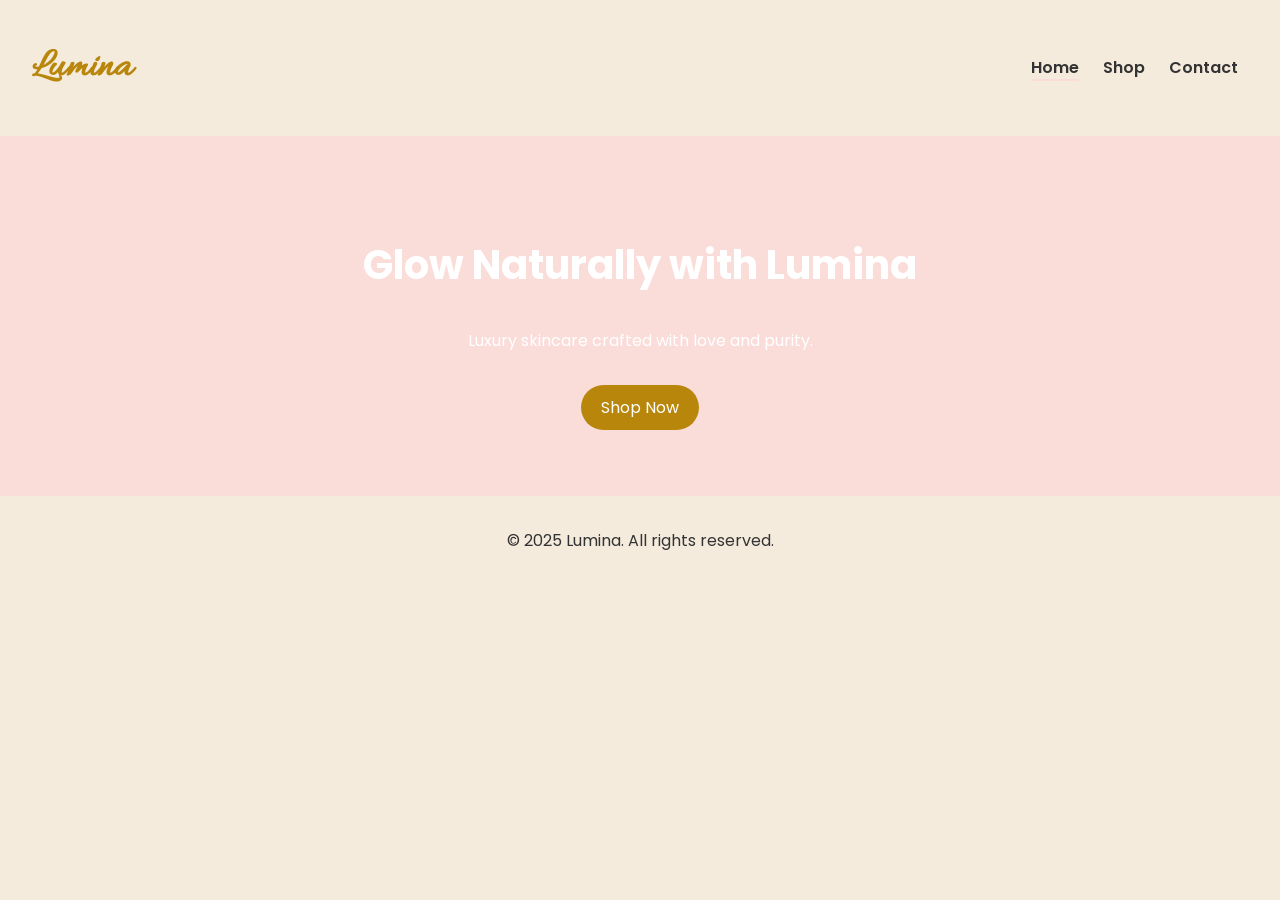
==== index.html @ 3205123c "Add files via upload" ====
<!DOCTYPE html>
<html lang="en">
<head>
    <meta charset="UTF-8">
    <meta name="viewport" content="width=device-width, initial-scale=1.0">
    <title>Lumina - Home</title>
    <link rel="stylesheet" href="style.css">
</head>
<body>
<header>
    <h1 class="logo">Lumina</h1>
    <nav>
        <a href="index.html" class="active">Home</a>
        <a href="shop.html">Shop</a>
        <a href="contact.html">Contact</a>
    </nav>
</header>

<section class="hero" style="background-image: url('blob:https://web.whatsapp.com/a11e8714-6661-4e05-a66e-761f0aec65b9'); background-size: cover; background-position: center; color: white; padding: 4rem;">
    <h2 style="font-size:2.5rem;">Glow Naturally with Lumina</h2>
    <p>Luxury skincare crafted with love and purity.</p>
    <a href="shop.html" class="btn">Shop Now</a>
</section>

<footer>
    <p>&copy; 2025 Lumina. All rights reserved.</p>
</footer>
</body>
</html>
---- style.css ----
@import url('https://fonts.googleapis.com/css2?family=Allura&family=Poppins:wght@400;600&display=swap');

body {
    font-family: 'Poppins', sans-serif;
    margin: 0;
    background-color: #f5ebdd;
    color: #333;
}

header {
    background-color: #f5ebdd;
    padding: 1rem 2rem;
    display: flex;
    justify-content: space-between;
    align-items: center;
    border-bottom: 2px solid #fadcd9;
}

.logo {
    font-family: 'Allura', cursive;
    font-size: 2.5rem;
    color: #B8860B;
}

nav a {
    margin: 0 10px;
    text-decoration: none;
    color: #333;
    font-weight: 600;
}

nav a.active {
    border-bottom: 2px solid #fadcd9;
}

.hero {
    text-align: center;
    padding: 3rem;
    background-color: #fadcd9;
}

.btn {
    background-color: #B8860B;
    color: white;
    padding: 10px 20px;
    text-decoration: none;
    border-radius: 25px;
    display: inline-block;
    margin-top: 1rem;
}

.product-grid {
    display: flex;
    gap: 20px;
    justify-content: center;
    flex-wrap: wrap;
    padding: 2rem;
}

.product-card {
    background-color: #fff;
    padding: 1rem;
    border-radius: 15px;
    text-align: center;
    box-shadow: 0 4px 10px rgba(0,0,0,0.1);
    width: 220px;
    transition: transform 0.3s;
}

.product-card:hover {
    transform: translateY(-5px);
}

.product-card img {
    width: 100%;
    height: auto;
    border-radius: 10px;
}

button {
    background-color: #fadcd9;
    border: none;
    color: #333;
    padding: 8px 15px;
    cursor: pointer;
    margin-top: 10px;
    border-radius: 20px;
}

button:hover {
    background-color: #f5ebdd;
}

.contact {
    padding: 2rem;
    text-align: center;
}

form {
    display: flex;
    flex-direction: column;
    width: 300px;
    margin: auto;
}

input, textarea {
    margin: 8px 0;
    padding: 10px;
    border: 1px solid #fadcd9;
    border-radius: 5px;
}

footer {
    text-align: center;
    padding: 1rem;
    background-color: #f5ebdd;
    border-top: 2px solid #fadcd9;
}
.reviews {
    padding: 2rem;
    background-color: #fff;
    border-radius: 10px;
    margin: 2rem;
    box-shadow: 0 4px 10px rgba(0,0,0,0.1);
}

.reviews {
    padding: 2rem;
    background-color: #f5ebdd; /* same as body background */
    border-radius: 10px;
    margin: 2rem;
    box-shadow: 0 4px 10px rgba(0,0,0,0.1);
}


#reviewForm {
    display: flex;
    flex-direction: column;
    gap: 10px;
    margin-bottom: 2rem;
}

#reviewForm input, 
#reviewForm select, 
#reviewForm textarea {
    padding: 10px;
    border: 1px solid #fadcd9;
    border-radius: 5px;
}

#reviewsList {
    display: flex;
    flex-direction: column;
    gap: 1rem;
}

.review {
    padding: 1rem;
    border-radius: 8px;
    background-color: hsl(0, 11%, 96%);
}

.review strong {
    color: #B8860B;
}
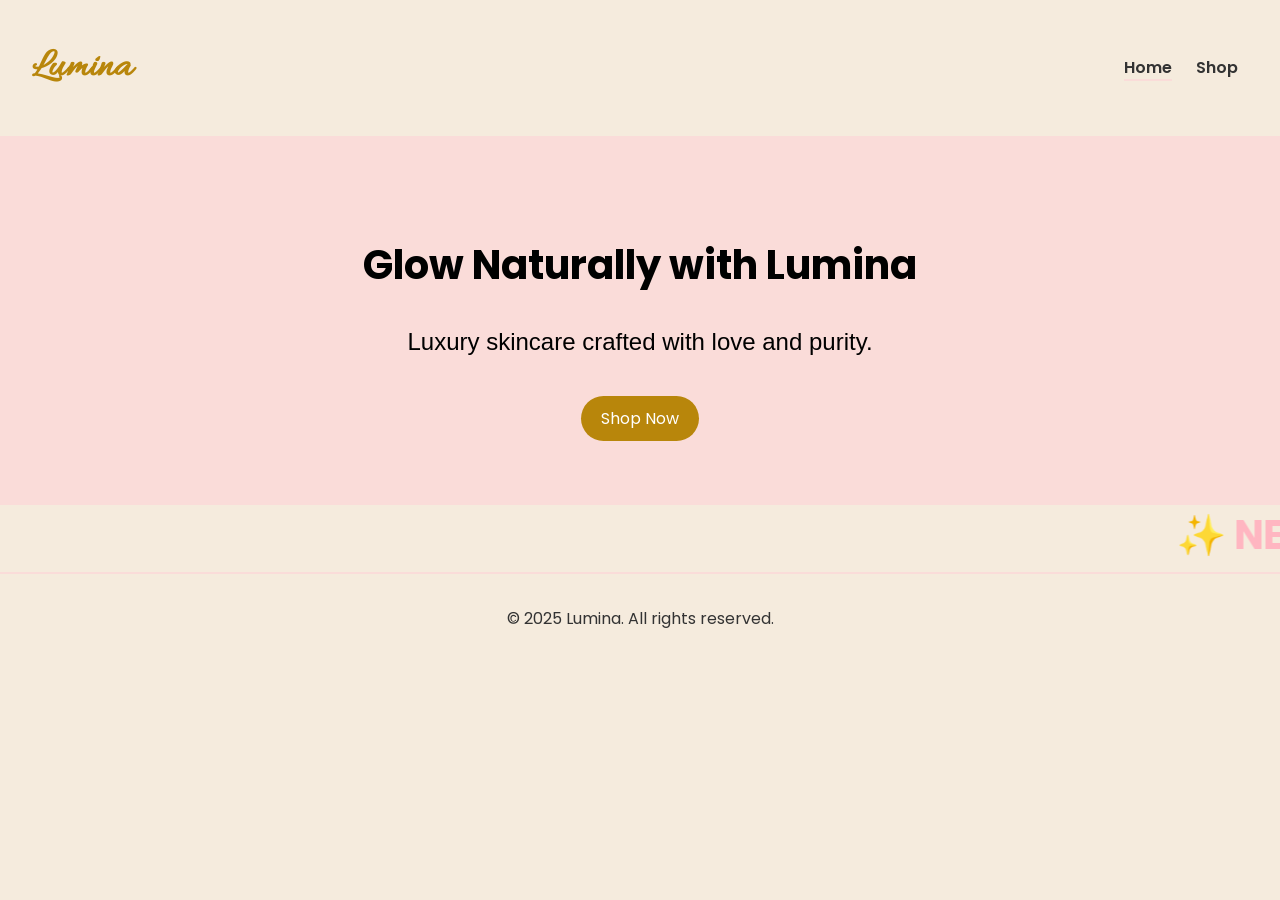
==== commit 49381bc3: "improved the index page" ====
--- a/index.html
+++ b/index.html
@@ -12,18 +12,23 @@
     <nav>
         <a href="index.html" class="active">Home</a>
         <a href="shop.html">Shop</a>
-        <a href="contact.html">Contact</a>
-    </nav>
+       </nav>
 </header>
 
-<section class="hero" style="background-image: url('blob:https://web.whatsapp.com/a11e8714-6661-4e05-a66e-761f0aec65b9'); background-size: cover; background-position: center; color: white; padding: 4rem;">
+<section class="hero" style="background-image: url('https://st4.depositphotos.com/13349494/27343/i/450/depositphotos_273435452-stock-photo-top-view-cream-tubes-cosmetic.jpg'); background-size: cover; background-position-y: bottom; color: rgb(0, 0, 0); padding: 4rem;">
     <h2 style="font-size:2.5rem;">Glow Naturally with Lumina</h2>
-    <p>Luxury skincare crafted with love and purity.</p>
+    <p style="font-size:1.5rem; font-family:'Lucida Sans', 'Lucida Sans Regular', 'Lucida Grande', 'Lucida Sans Unicode', Geneva, Verdana, sans-serif;" >Luxury skincare crafted with love and purity.</p>
     <a href="shop.html" class="btn">Shop Now</a>
 </section>
+
+<div class="sale-banner">
+    <marquee behavior="scroll" direction="left" scrollamount="8" style="font-size:2.5rem; font-weight:bold; color:lightpink">
+        ✨ NEW SALE 60% OFF! Shop now before time runs out! ✨
+    </marquee>
+</div>
 
 <footer>
     <p>&copy; 2025 Lumina. All rights reserved.</p>
 </footer>
 </body>
-</html>
+</html>
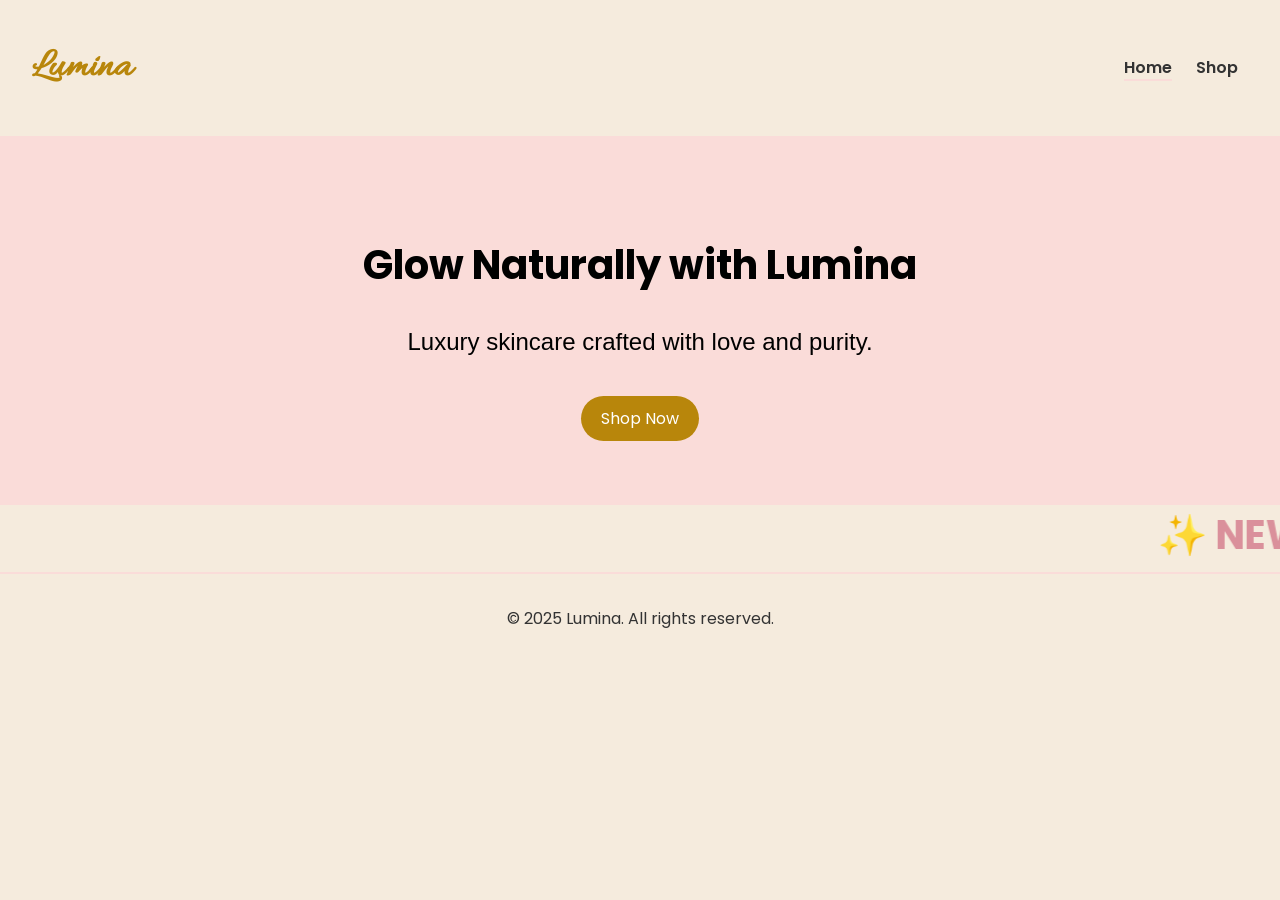
==== commit e2388d9b: "fixed the index page colors" ====
--- a/index.html
+++ b/index.html
@@ -22,7 +22,7 @@
 </section>
 
 <div class="sale-banner">
-    <marquee behavior="scroll" direction="left" scrollamount="8" style="font-size:2.5rem; font-weight:bold; color:lightpink">
+    <marquee behavior="scroll" direction="left" scrollamount="8" style="font-size:2.5rem; font-weight:bold; color:rgb(218, 144, 155)">
         ✨ NEW SALE 60% OFF! Shop now before time runs out! ✨
     </marquee>
 </div>
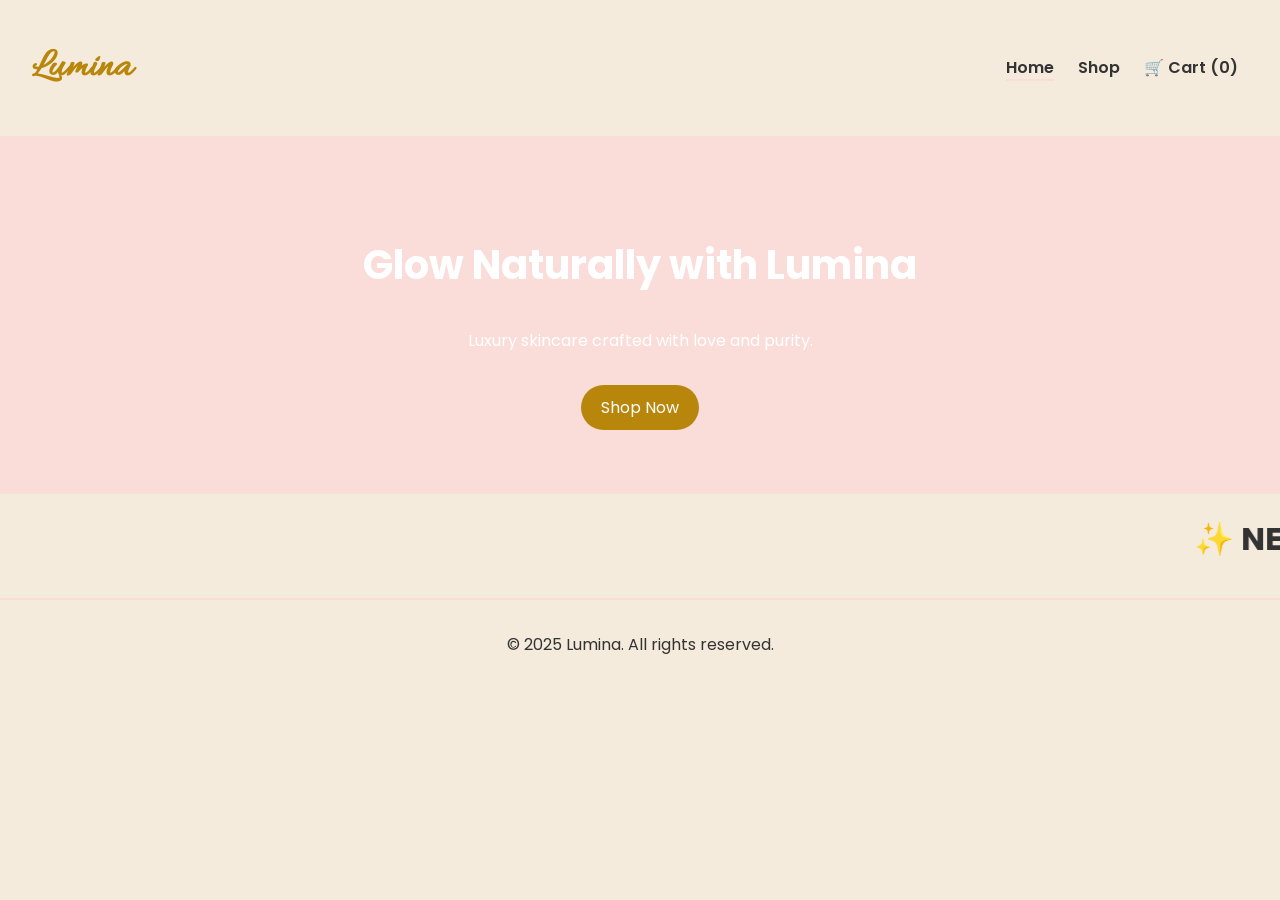
==== commit 5ec887ae: "Added cart page and cart button in index and shop pages" ====
--- a/index.html
+++ b/index.html
@@ -12,23 +12,26 @@
     <nav>
         <a href="index.html" class="active">Home</a>
         <a href="shop.html">Shop</a>
-       </nav>
+         <a href="cart.html">🛒 Cart (<span id="cartCount">0</span>)</a>
+    </nav>
 </header>
 
-<section class="hero" style="background-image: url('https://st4.depositphotos.com/13349494/27343/i/450/depositphotos_273435452-stock-photo-top-view-cream-tubes-cosmetic.jpg'); background-size: cover; background-position-y: bottom; color: rgb(0, 0, 0); padding: 4rem;">
+<section class="hero" style="background-image: url('https://img.freepik.com/free-photo/flat-lay-natural-self-care-products-composition_23-2148990019.jpg'); background-size: cover; background-position: center; color: white; padding: 4rem;">
     <h2 style="font-size:2.5rem;">Glow Naturally with Lumina</h2>
-    <p style="font-size:1.5rem; font-family:'Lucida Sans', 'Lucida Sans Regular', 'Lucida Grande', 'Lucida Sans Unicode', Geneva, Verdana, sans-serif;" >Luxury skincare crafted with love and purity.</p>
+    <p>Luxury skincare crafted with love and purity.</p>
     <a href="shop.html" class="btn">Shop Now</a>
 </section>
-
-<div class="sale-banner">
-    <marquee behavior="scroll" direction="left" scrollamount="8" style="font-size:2.5rem; font-weight:bold; color:rgb(218, 144, 155)">
-        ✨ NEW SALE 60% OFF! Shop now before time runs out! ✨
-    </marquee>
-</div>
-
+<h1><marquee>✨ NEW SALE 28% OFF! Shop now before time runs out! ✨</marquee></h1>
 <footer>
     <p>&copy; 2025 Lumina. All rights reserved.</p>
 </footer>
+<script>
+    function updateCartCount() {
+        let cart = JSON.parse(localStorage.getItem("cart")) || [];
+        document.getElementById("cartCount").textContent = cart.length;
+    }
+    updateCartCount();
+</script>
+
 </body>
-</html>+</html>
--- a/style.css
+++ b/style.css
@@ -91,11 +91,6 @@
     background-color: #f5ebdd;
 }
 
-.contact {
-    padding: 2rem;
-    text-align: center;
-}
-
 form {
     display: flex;
     flex-direction: column;
@@ -163,3 +158,11 @@
 .review strong {
     color: #B8860B;
 }
+#cartLink {
+    color: #000; /* black font */
+    font-weight: 600;
+    text-decoration: none;
+}
+#cartLink:hover {
+    text-decoration: underline;
+}
